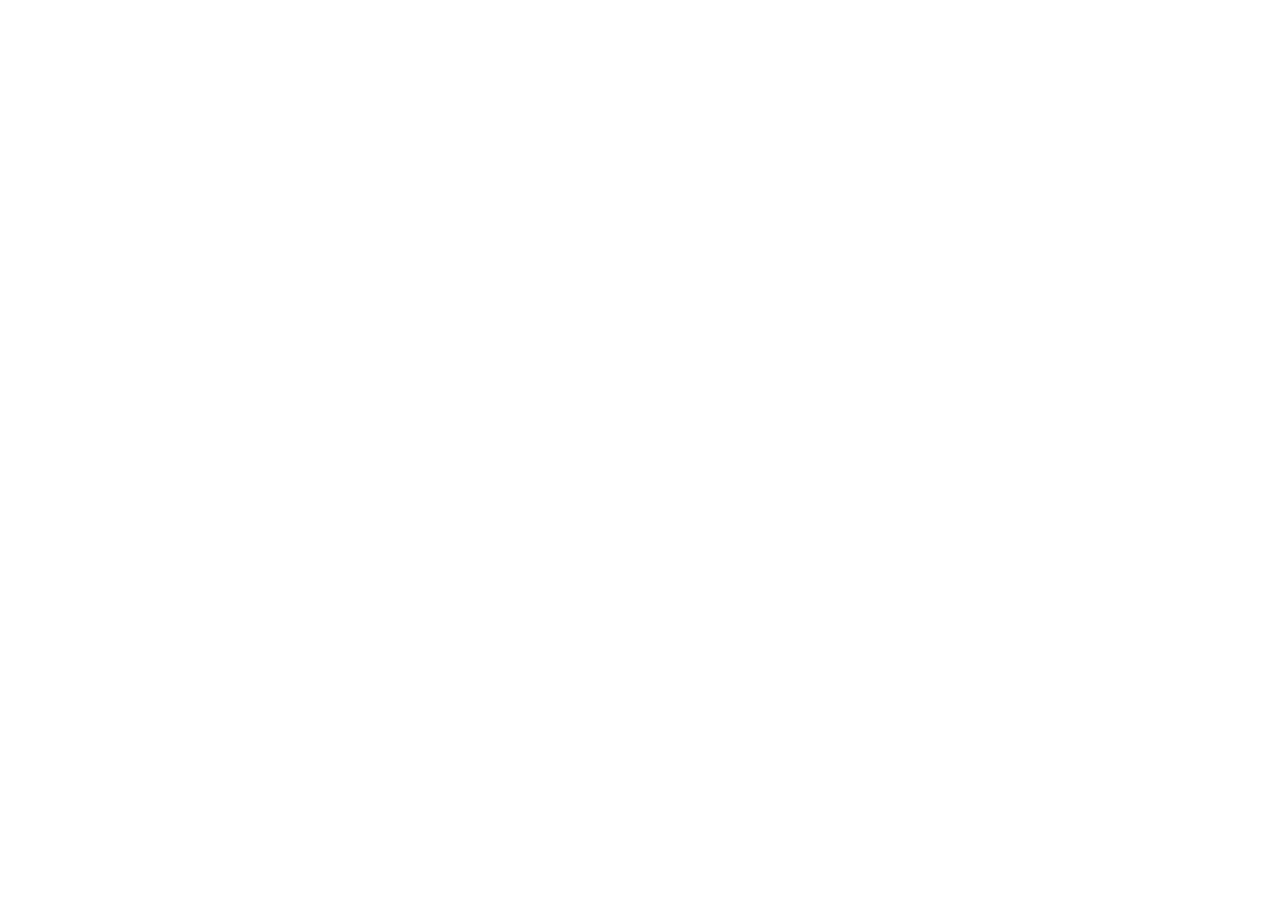
==== index.html @ f07f4b56 "feat: initialize Pioneer Clothing House project Set up the project scaffold with React, Vite, Tailwi" ====
<!doctype html>
<html lang="en">
  <head>
    <meta charset="UTF-8" />
    <meta name="viewport" content="width=device-width, initial-scale=1.0, maximum-scale=5.0" />
    <title>Pioneer Clothing House — Pulwama</title>
    <meta name="description" content="Pioneer Clothing House — Pulwama, Circular Road, Near Mazban Hotel. Premium Men's, Women's & Kids traditional and contemporary apparel." />
    <meta property="og:title" content="Pioneer Clothing House — Pulwama" />
    <meta property="og:description" content="Pioneer Clothing House — Pulwama, Circular Road, Near Mazban Hotel. Premium Men's, Women's & Kids traditional and contemporary apparel." />
    <meta property="og:type" content="website" />
    <meta name="twitter:card" content="summary_large_image" />
    <link rel="preconnect" href="https://fonts.googleapis.com">
    <link rel="preconnect" href="https://fonts.gstatic.com" crossorigin>
    <link href="https://fonts.googleapis.com/css2?family=Cormorant+Garamond:ital,wght@0,500;0,600;0,700;1,400&family=Plus+Jakarta+Sans:wght@300;400;500;600;700&display=swap" rel="stylesheet">
  </head>
  <body class="bg-stone-50 text-stone-900 antialiased selection:bg-amber-900 selection:text-white">
    <div id="root"></div>
    <script type="module" src="/src/main.tsx"></script>
  </body>
</html>
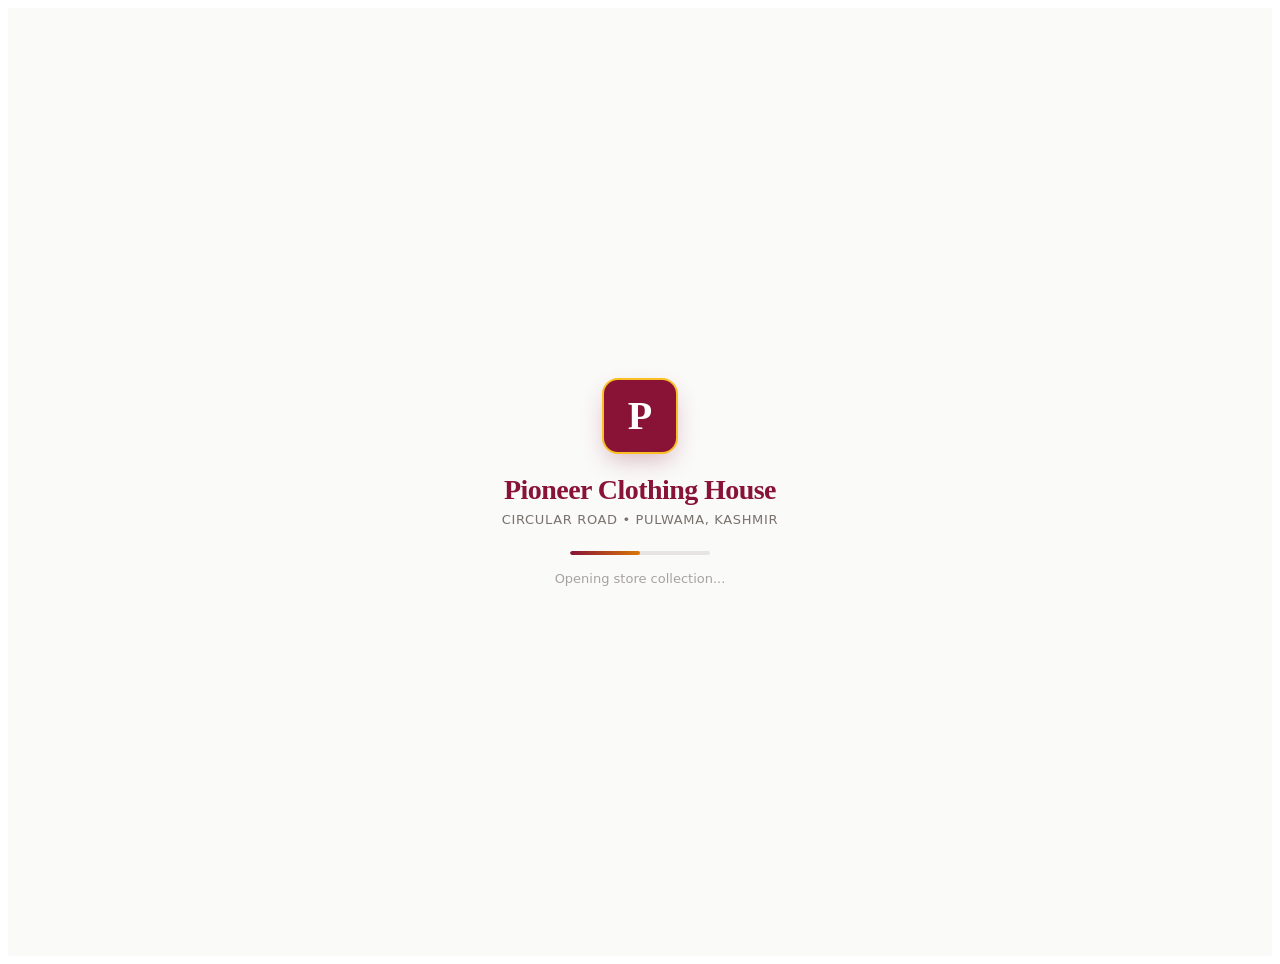
==== commit 62252195: "feat(router): improve path-to-hash navigation support Implement robust client-side route normalizati" ====
--- a/index.html
+++ b/index.html
@@ -9,12 +9,109 @@
     <meta property="og:description" content="Pioneer Clothing House — Pulwama, Circular Road, Near Mazban Hotel. Premium Men's, Women's & Kids traditional and contemporary apparel." />
     <meta property="og:type" content="website" />
     <meta name="twitter:card" content="summary_large_image" />
+    <meta http-equiv="Cache-Control" content="no-cache, no-store, must-revalidate" />
+    <meta http-equiv="Pragma" content="no-cache" />
+    <meta http-equiv="Expires" content="0" />
     <link rel="preconnect" href="https://fonts.googleapis.com">
     <link rel="preconnect" href="https://fonts.gstatic.com" crossorigin>
     <link href="https://fonts.googleapis.com/css2?family=Cormorant+Garamond:ital,wght@0,500;0,600;0,700;1,400&family=Plus+Jakarta+Sans:wght@300;400;500;600;700&display=swap" rel="stylesheet">
+    <script>
+      // Early route normalization: If landing on a path like /shop or /checkout without hash, redirect cleanly to hash route
+      (function() {
+        try {
+          var l = window.location;
+          var p = l.pathname;
+          if (p && p !== '/' && !p.endsWith('/index.html') && !p.includes('.')) {
+            var segments = p.split('/').filter(Boolean);
+            var knownRoutes = ['shop', 'checkout', 'order-confirmed', 'policies', 'about', 'contact', 'find-us', 'manager', 'developer'];
+            if (segments.length > 0) {
+              var last = segments[segments.length - 1].toLowerCase();
+              if (knownRoutes.indexOf(last) !== -1) {
+                var basePath = p.substring(0, p.lastIndexOf('/' + last) + 1) || '/';
+                window.location.replace(l.origin + basePath + '#/' + last + l.search);
+              }
+            }
+          }
+        } catch (e) {
+          console.warn('Route normalization notice:', e);
+        }
+
+        // Global uncaught error listener to display recovery UI if scripts fail
+        window.addEventListener('error', function(err) {
+          console.error('Pioneer app initialization error:', err);
+          var notice = document.getElementById('pioneer-splash-error');
+          if (notice) notice.style.display = 'block';
+        });
+      })();
+    </script>
   </head>
   <body class="bg-stone-50 text-stone-900 antialiased selection:bg-amber-900 selection:text-white">
-    <div id="root"></div>
+    <div id="root">
+      <!-- High-Speed Branded Splash Screen (Replaced automatically when React mounts) -->
+      <div id="pioneer-initial-splash" style="min-height: 100vh; display: flex; flex-direction: column; align-items: center; justify-content: center; background-color: #fafaf9; color: #1c1917; font-family: 'Plus Jakarta Sans', system-ui, -apple-system, sans-serif; padding: 24px; text-align: center;">
+        <div style="width: 72px; height: 72px; border-radius: 16px; background-color: #881337; color: #ffffff; display: flex; align-items: center; justify-content: center; margin-bottom: 20px; box-shadow: 0 10px 25px -5px rgba(136, 19, 55, 0.3); border: 2px solid #fbbf24;">
+          <span style="font-family: 'Cormorant Garamond', Georgia, serif; font-size: 40px; font-weight: 700; line-height: 1;">P</span>
+        </div>
+        
+        <h1 style="font-family: 'Cormorant Garamond', Georgia, serif; font-size: 28px; font-weight: 700; color: #881337; margin: 0 0 6px 0; letter-spacing: -0.02em;">
+          Pioneer Clothing House
+        </h1>
+        
+        <p style="font-size: 13px; color: #78716c; margin: 0 0 24px 0; font-weight: 500; letter-spacing: 0.05em; text-transform: uppercase;">
+          Circular Road • Pulwama, Kashmir
+        </p>
+
+        <!-- Animated Progress Pill -->
+        <div style="width: 140px; height: 4px; background-color: #e7e5e4; border-radius: 9999px; overflow: hidden; margin-bottom: 16px; position: relative;">
+          <div style="position: absolute; top: 0; left: 0; height: 100%; width: 50%; background: linear-gradient(90deg, #881337, #d97706); border-radius: 9999px; animation: pioneerSplashPulse 1.2s ease-in-out infinite alternate;"></div>
+        </div>
+        
+        <p style="font-size: 13px; color: #a8a29e; margin: 0;">Opening store collection...</p>
+
+        <!-- Slow mobile network fallback (reveals if React mount takes > 4s) -->
+        <div id="pioneer-slow-connection-notice" style="display: none; margin-top: 28px; max-width: 320px; animation: pioneerFadeIn 0.3s ease-out;">
+          <p style="font-size: 12px; color: #78716c; margin-bottom: 12px;">
+            Opening taking longer than usual?
+          </p>
+          <div style="display: flex; gap: 8px; justify-content: center;">
+            <button onclick="window.location.hash='#/';window.location.reload();" style="padding: 8px 16px; background-color: #881337; color: #ffffff; border: none; border-radius: 8px; font-size: 12px; font-weight: 600; cursor: pointer; box-shadow: 0 2px 4px rgba(0,0,0,0.1);">
+              Reload Store
+            </button>
+            <button onclick="try{localStorage.clear();}catch(e){}window.location.hash='#/';window.location.reload();" style="padding: 8px 14px; background-color: #e7e5e4; color: #44403c; border: none; border-radius: 8px; font-size: 12px; font-weight: 600; cursor: pointer;">
+              Reset Cache
+            </button>
+          </div>
+        </div>
+
+        <!-- Global script error notice -->
+        <div id="pioneer-splash-error" style="display: none; margin-top: 24px; padding: 12px 16px; background-color: #fef2f2; border: 1px solid #fecaca; border-radius: 8px; max-width: 320px;">
+          <p style="font-size: 12px; color: #991b1b; margin: 0 0 10px 0; font-weight: 500;">
+            A connection hiccup occurred while opening the store.
+          </p>
+          <button onclick="window.location.hash='#/';window.location.reload();" style="padding: 6px 14px; background-color: #881337; color: #ffffff; border: none; border-radius: 6px; font-size: 11px; font-weight: 600; cursor: pointer;">
+            Tap to Refresh
+          </button>
+        </div>
+      </div>
+
+      <style>
+        @keyframes pioneerSplashPulse {
+          0% { transform: translateX(-100%); }
+          100% { transform: translateX(200%); }
+        }
+        @keyframes pioneerFadeIn {
+          from { opacity: 0; transform: translateY(6px); }
+          to { opacity: 1; transform: translateY(0); }
+        }
+      </style>
+
+      <script>
+        setTimeout(function() {
+          var notice = document.getElementById('pioneer-slow-connection-notice');
+          if (notice) notice.style.display = 'block';
+        }, 4000);
+      </script>
+    </div>
     <script type="module" src="/src/main.tsx"></script>
   </body>
 </html>
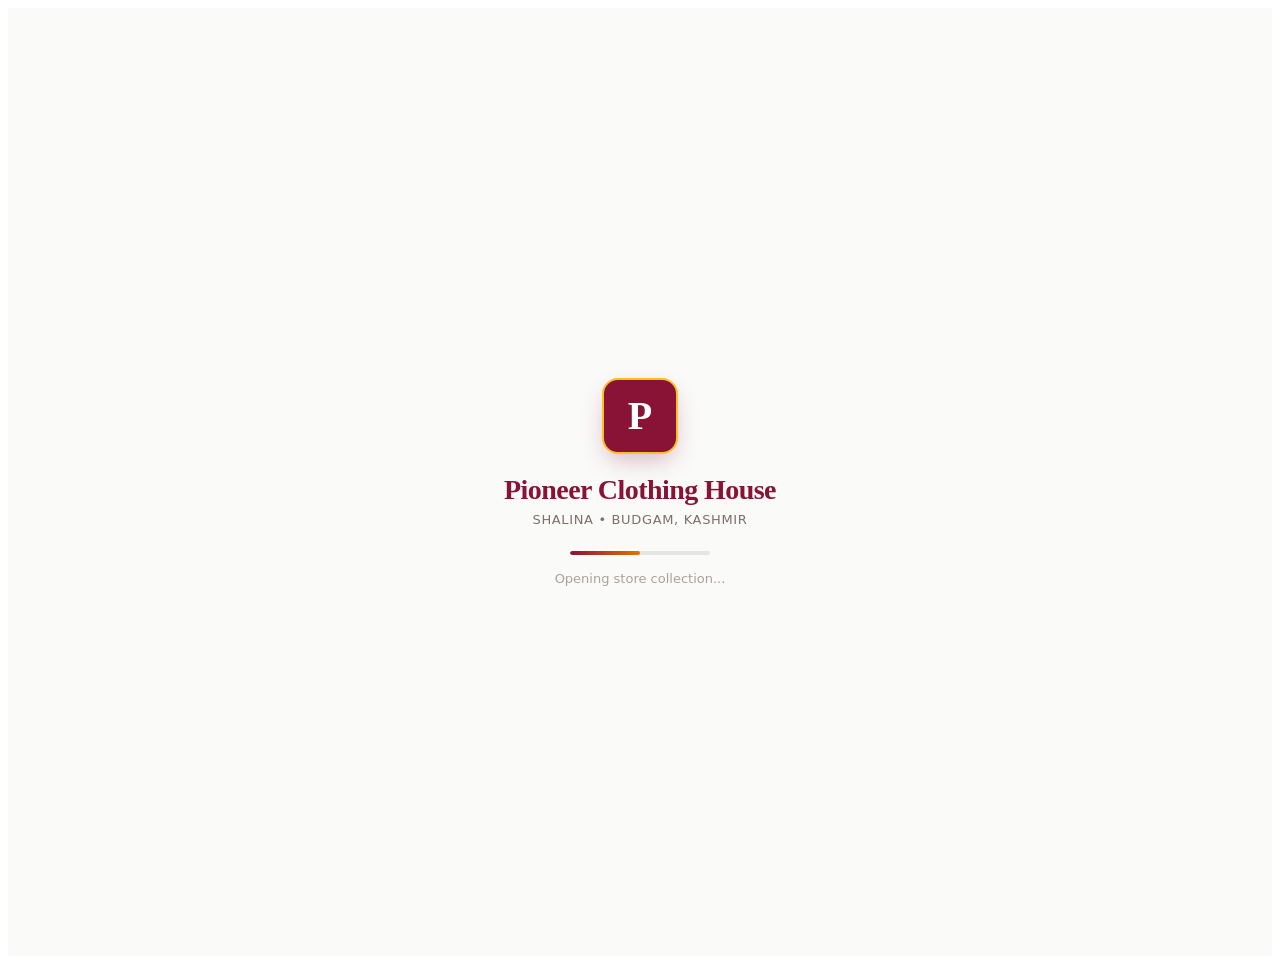
==== commit 0ea4a922: "Update index.html" ====
--- a/index.html
+++ b/index.html
@@ -3,10 +3,10 @@
   <head>
     <meta charset="UTF-8" />
     <meta name="viewport" content="width=device-width, initial-scale=1.0, maximum-scale=5.0" />
-    <title>Pioneer Clothing House — Pulwama</title>
-    <meta name="description" content="Pioneer Clothing House — Pulwama, Circular Road, Near Mazban Hotel. Premium Men's, Women's & Kids traditional and contemporary apparel." />
-    <meta property="og:title" content="Pioneer Clothing House — Pulwama" />
-    <meta property="og:description" content="Pioneer Clothing House — Pulwama, Circular Road, Near Mazban Hotel. Premium Men's, Women's & Kids traditional and contemporary apparel." />
+    <title>Zenith Apparel & Footwear — Shalina</title>
+    <meta name="description" content="Zenith Apparel & Footwear — Shalina, Budgam, J&K, India. Premium Men's, Women's & Kids traditional and contemporary apparel." />
+    <meta property="og:title" content="Zenith Apparel & Footwear — Shalina" />
+    <meta property="og:description" content="Zenith Apparel & Footwear — Shalina, Budgam, J&K, India. Premium Men's, Women's & Kids traditional and contemporary apparel." />
     <meta property="og:type" content="website" />
     <meta name="twitter:card" content="summary_large_image" />
     <meta http-equiv="Cache-Control" content="no-cache, no-store, must-revalidate" />
@@ -58,7 +58,7 @@
         </h1>
         
         <p style="font-size: 13px; color: #78716c; margin: 0 0 24px 0; font-weight: 500; letter-spacing: 0.05em; text-transform: uppercase;">
-          Circular Road • Pulwama, Kashmir
+          Shalina • Budgam, Kashmir
         </p>
 
         <!-- Animated Progress Pill -->
@@ -112,7 +112,7 @@
         }, 4000);
       </script>
     </div>
-    <script type="module" src="/src/main.tsx"></script>
+    <script type="module" src="./src/main.tsx"></script>
   </body>
 </html>
 
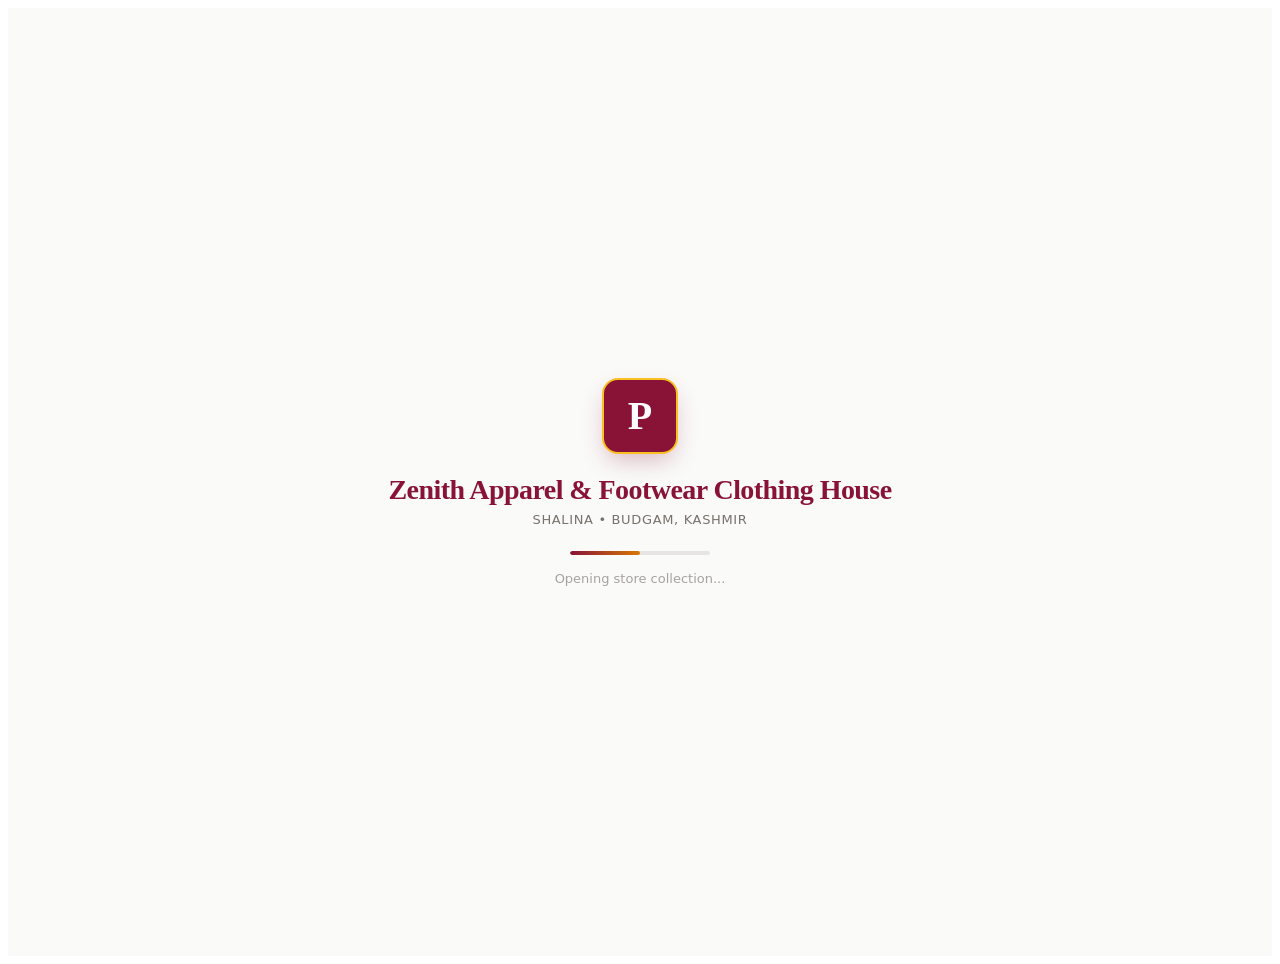
==== commit 8321491c: "Update index.html" ====
--- a/index.html
+++ b/index.html
@@ -38,8 +38,8 @@
 
         // Global uncaught error listener to display recovery UI if scripts fail
         window.addEventListener('error', function(err) {
-          console.error('Pioneer app initialization error:', err);
-          var notice = document.getElementById('pioneer-splash-error');
+          console.error('Zenith Apparel & Footwear app initialization error:', err);
+          var notice = document.getElementById('Zenith Apparel & Footwear-splash-error');
           if (notice) notice.style.display = 'block';
         });
       })();
@@ -48,13 +48,13 @@
   <body class="bg-stone-50 text-stone-900 antialiased selection:bg-amber-900 selection:text-white">
     <div id="root">
       <!-- High-Speed Branded Splash Screen (Replaced automatically when React mounts) -->
-      <div id="pioneer-initial-splash" style="min-height: 100vh; display: flex; flex-direction: column; align-items: center; justify-content: center; background-color: #fafaf9; color: #1c1917; font-family: 'Plus Jakarta Sans', system-ui, -apple-system, sans-serif; padding: 24px; text-align: center;">
+      <div id="Zenith Apparel & Footwear-initial-splash" style="min-height: 100vh; display: flex; flex-direction: column; align-items: center; justify-content: center; background-color: #fafaf9; color: #1c1917; font-family: 'Plus Jakarta Sans', system-ui, -apple-system, sans-serif; padding: 24px; text-align: center;">
         <div style="width: 72px; height: 72px; border-radius: 16px; background-color: #881337; color: #ffffff; display: flex; align-items: center; justify-content: center; margin-bottom: 20px; box-shadow: 0 10px 25px -5px rgba(136, 19, 55, 0.3); border: 2px solid #fbbf24;">
           <span style="font-family: 'Cormorant Garamond', Georgia, serif; font-size: 40px; font-weight: 700; line-height: 1;">P</span>
         </div>
         
         <h1 style="font-family: 'Cormorant Garamond', Georgia, serif; font-size: 28px; font-weight: 700; color: #881337; margin: 0 0 6px 0; letter-spacing: -0.02em;">
-          Pioneer Clothing House
+          Zenith Apparel & Footwear Clothing House
         </h1>
         
         <p style="font-size: 13px; color: #78716c; margin: 0 0 24px 0; font-weight: 500; letter-spacing: 0.05em; text-transform: uppercase;">
@@ -63,13 +63,13 @@
 
         <!-- Animated Progress Pill -->
         <div style="width: 140px; height: 4px; background-color: #e7e5e4; border-radius: 9999px; overflow: hidden; margin-bottom: 16px; position: relative;">
-          <div style="position: absolute; top: 0; left: 0; height: 100%; width: 50%; background: linear-gradient(90deg, #881337, #d97706); border-radius: 9999px; animation: pioneerSplashPulse 1.2s ease-in-out infinite alternate;"></div>
+          <div style="position: absolute; top: 0; left: 0; height: 100%; width: 50%; background: linear-gradient(90deg, #881337, #d97706); border-radius: 9999px; animation: Zenith Apparel & FootwearSplashPulse 1.2s ease-in-out infinite alternate;"></div>
         </div>
         
         <p style="font-size: 13px; color: #a8a29e; margin: 0;">Opening store collection...</p>
 
         <!-- Slow mobile network fallback (reveals if React mount takes > 4s) -->
-        <div id="pioneer-slow-connection-notice" style="display: none; margin-top: 28px; max-width: 320px; animation: pioneerFadeIn 0.3s ease-out;">
+        <div id="Zenith Apparel & Footwear-slow-connection-notice" style="display: none; margin-top: 28px; max-width: 320px; animation: Zenith Apparel & FootwearFadeIn 0.3s ease-out;">
           <p style="font-size: 12px; color: #78716c; margin-bottom: 12px;">
             Opening taking longer than usual?
           </p>
@@ -84,7 +84,7 @@
         </div>
 
         <!-- Global script error notice -->
-        <div id="pioneer-splash-error" style="display: none; margin-top: 24px; padding: 12px 16px; background-color: #fef2f2; border: 1px solid #fecaca; border-radius: 8px; max-width: 320px;">
+        <div id="Zenith Apparel & Footwear-splash-error" style="display: none; margin-top: 24px; padding: 12px 16px; background-color: #fef2f2; border: 1px solid #fecaca; border-radius: 8px; max-width: 320px;">
           <p style="font-size: 12px; color: #991b1b; margin: 0 0 10px 0; font-weight: 500;">
             A connection hiccup occurred while opening the store.
           </p>
@@ -95,11 +95,11 @@
       </div>
 
       <style>
-        @keyframes pioneerSplashPulse {
+        @keyframes Zenith Apparel & FootwearSplashPulse {
           0% { transform: translateX(-100%); }
           100% { transform: translateX(200%); }
         }
-        @keyframes pioneerFadeIn {
+        @keyframes Zenith Apparel & FootwearFadeIn {
           from { opacity: 0; transform: translateY(6px); }
           to { opacity: 1; transform: translateY(0); }
         }
@@ -107,7 +107,7 @@
 
       <script>
         setTimeout(function() {
-          var notice = document.getElementById('pioneer-slow-connection-notice');
+          var notice = document.getElementById('Zenith Apparel & Footwear-slow-connection-notice');
           if (notice) notice.style.display = 'block';
         }, 4000);
       </script>
